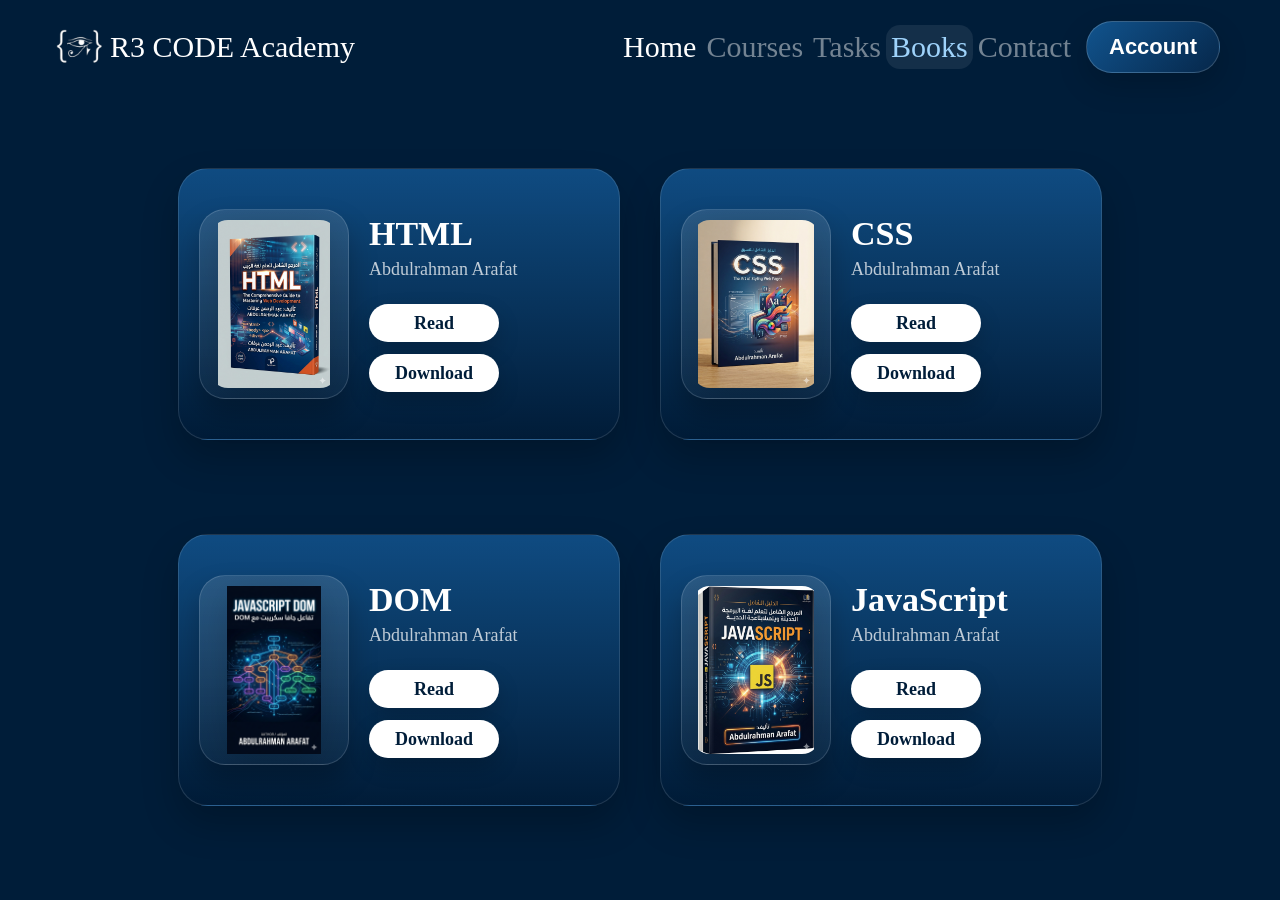
==== HTML/books.html @ 0e8f76a0 "Refactor code structure for improved readability and maintainability" ====
<!DOCTYPE html>
<html lang="en">

<head>
    <meta charset="UTF-8">
    <meta name="viewport" content="width=device-width, initial-scale=1.0">
    <link rel="stylesheet" href="/CSS/style.css">
    <link rel="stylesheet" href="https://fonts.googleapis.com/css2?family=Material+Symbols+Outlined" />
    <title>R3 CODE Academy</title>
</head>

<body>

    <header>
        <div class="one">
            <img src="/images/logo.png" alt="logo" class="logo">
            <p>R3 CODE Academy</p>
        </div>
        <nav>
            <div id="menu">
                <button id="menuButton" class="menu">
                    <span class="material-symbols-outlined" style="font-size: 60px;">
                        menu
                    </span>
                </button>
                <div id="menuLinks">
                    <a href="index.html" class="borderAccount nav-link">Home</a>
                    <a href="#" class="borderAccount nav-link nav-disabled" aria-disabled="true">Courses</a>
                    <a href="#" class="borderAccount nav-link nav-disabled" aria-disabled="true">Tasks</a>
                    <a href="books.html" class="borderAccount nav-link is-active">Books</a>
                    <a href="#" class="nav-link nav-disabled" aria-disabled="true">Contact</a>
                </div>
            </div>
            <div class="account">
                <button class="account-btn">Account</button>
                <div class="dropdown">
                    <a href="login.html" class="borderAccount account-link">Log in</a>
                    <a href="signup.html" class="account-link">Sign up</a>
                </div>
            </div>
        </nav>
    </header>

    <section class="library">
        <div class="book">
            <div class="bookCover">
                <img src="/books/covers/html.png" alt="html book cover">
            </div>
            <div class="details">
                <h1>HTML</h1>
                <h2>Abdulrahman Arafat</h2>
                <div>
                    <div class="btn">
                        <a href="/books/pdf/HTML.pdf" target="_blank">Read</a>
                    </div>
                    <div class="btn">
                        <a href="/books/pdf/HTML.pdf" download>Download</a>
                    </div>
                </div>
            </div>
        </div>
    </section>

    <section class="library">
        <div class="book">
            <div class="bookCover">
                <img src="/books/covers/css.png" alt="css book cover">
            </div>
            <div class="details">
                <h1>CSS</h1>
                <h2>Abdulrahman Arafat</h2>
                <div>
                    <div class="btn">
                        <a href="/books/pdf/CSS.pdf" target="_blank">Read</a>
                    </div>
                    <div class="btn">
                        <a href="/books/pdf/CSS.pdf" download>Download</a>
                    </div>
                </div>
            </div>
        </div>
    </section>

    <section class="library">
        <div class="book">
            <div class="bookCover">
                <img src="/books/covers/dom.png" alt="dom book cover">
            </div>
            <div class="details">
                <h1>DOM</h1>
                <h2>Abdulrahman Arafat</h2>
                <div>
                    <div class="btn">
                        <a href="/books/pdf/dom.pdf" target="_blank">Read</a>
                    </div>
                    <div class="btn">
                        <a href="/books/pdf/dom.pdf" download>Download</a>
                    </div>
                </div>
            </div>
        </div>
    </section>

    <section class="library">
        <div class="book">
            <div class="bookCover">
                <img src="/books/covers/javaScript.png" alt="javascript book cover">
            </div>
            <div class="details">
                <h1>JavaScript</h1>
                <h2>Abdulrahman Arafat</h2>
                <div>
                    <div class="btn">
                        <a href="/books/pdf/Java_Script.pdf" target="_blank">Read</a>
                    </div>
                    <div class="btn">
                        <a href="/books/pdf/Java_Script.pdf" download>Download</a>
                    </div>
                </div>
            </div>
        </div>
    </section>


    <script src="/JavaScript/main.js"></script>

</body>

</html>
---- CSS/style.css ----
/* ======================
    Layout
====================== */

body{
    background-color: #001D39;
    height: 100vh;
    display: flex;
    flex-wrap: wrap;
    align-items: flex-start;
    justify-content: center;
    margin: 0;
}

body::-webkit-scrollbar{
    display: none;
}
/* ======================
    Header
====================== */

header{
    display: flex;
    color: white;
    font-size: 30px;
    align-items: center;
    justify-content: space-between;
    margin-right: 50PX;
    margin-left: 50PX;
    width: 100vw;
    position: relative;
    z-index: 50;
}

.logo{
    width: 60px;
    height: 60px;
}

.one{
    display: flex;
    align-items: center;
}

/* ======================
    Navigation
====================== */

nav{
    display: flex;
    align-items: center;
}

header nav a{
    text-decoration: none;
    color: white;
    font-size: 30px;
    margin-left: 10px;
}

header nav a:hover{
    color: #7BB8E9;
}

.nav-link,
.account-link{
    border-radius: 14px;
    transition: background-color 0.2s ease, color 0.2s ease, transform 0.2s ease, opacity 0.2s ease;
}

.nav-link.is-active,
.account-link.is-active{
    color: #9fd3fb;
    background-color: rgba(255, 255, 255, 0.08);
}

.nav-link.nav-disabled{
    opacity: 0.45;
    pointer-events: none;
}

/* ======================
    Menu
====================== */

.menu{
    background-color: #001D39;
    border: none;
    cursor: pointer;
    display: none;
}

#menu{
    position: relative;
}

#menuLinks{
    display: flex;
    align-items: center;
    justify-content: center;
}

#menuLinks a{
    padding: 5px;
    margin: 0;
    text-align: center;
}

.material-symbols-outlined{
    color: white;
}

/* ======================
    Account Dropdown
====================== */

.account{
    position: relative;
    z-index: 80;
}

.account-btn{
    background: linear-gradient(135deg, rgba(18, 87, 146, 0.95), rgba(6, 40, 75, 0.95));
    color: white;
    font-size: 22px;
    font-weight: 600;
    border: 1px solid rgba(255, 255, 255, 0.18);
    padding: 12px 22px;
    cursor: pointer;
    margin: 10px;
    border-radius: 999px;
    box-shadow: 0 12px 30px rgba(0, 0, 0, 0.18);
    transition: transform 0.25s ease, box-shadow 0.25s ease, background 0.25s ease;
}

.account-btn:hover{
    transform: translateY(-2px);
    box-shadow: 0 18px 34px rgba(0, 0, 0, 0.24);
}

.dropdown{
    position: absolute;
    top: 66px;
    right: 10px;
    min-width: 0;
    width: max-content;
    padding: 10px;
    background: rgba(10, 44, 79, 0.92);
    border: 1px solid rgba(255, 255, 255, 0.12);
    border-radius: 20px;
    box-shadow: 0 24px 50px rgba(0, 0, 0, 0.28);
    flex-direction: column;
    gap: 6px;
    display: flex;
    opacity: 0;
    visibility: hidden;
    transform: translateY(12px);
    transition: opacity 0.25s ease, transform 0.25s ease, visibility 0.25s ease;
    backdrop-filter: blur(12px);
    z-index: 120;
}

.dropdown a{
    display: flex;
    align-items: center;
    justify-content: center;
    font-size: 20px;
    padding: 10px;
    text-decoration: none;
    color: white;
    border-radius: 14px;
    text-align: center;
    transition: background-color 0.2s ease, color 0.2s ease, transform 0.2s ease;
}

.borderAccount{
    border-bottom: none;
    margin-left: 0;
}

.dropdown a:hover{
    background-color: rgba(255, 255, 255, 0.08);
    color: #9fd3fb;
    transform: translateX(-2px);
}

.dropdown.showDropdown{
    opacity: 1;
    visibility: visible;
    transform: translateY(0);
}

/* ======================
    Hero Section
====================== */

.hero{
    display: flex;
    align-items: center;
    justify-content: space-around;
    gap: 40px;
    width: min(1200px, calc(100% - 60px));
    min-height: calc(100vh - 120px);
    margin: 0 30px 40px;
    color: white;
    position: relative;
}

.hero-text{
    flex: 1 1 620px;
    max-width: 620px;
}

.hero-cards{
    flex: 0 1 340px;
    width: 100%;
    display: flex;
    flex-direction: column;
    gap: 20px;
    margin-right: 60px;
}

.hero-badge{
    display: inline-block;
    padding: 10px 18px;
    border-radius: 999px;
    background-color: rgba(123, 184, 233, 0.16);
    border: 1px solid rgba(123, 184, 233, 0.35);
    color: #9fd3fb;
    font-size: 18px;
    margin-bottom: 24px;
}

.hero-text h1{
    font-size: 68px;
    line-height: 1.1;
    margin: 0 0 24px;
}

.hero-text p{
    font-size: 24px;
    line-height: 1.7;
    color: rgba(255, 255, 255, 0.8);
    margin: 0 0 32px;
}

.hero-actions{
    display: flex;
    flex-wrap: wrap;
    gap: 18px;
    margin-bottom: 36px;
}

.hero-btn{
    display: inline-flex;
    align-items: center;
    justify-content: center;
    min-width: 210px;
    height: 56px;
    padding: 0 28px;
    border-radius: 999px;
    text-decoration: none;
    font-size: 22px;
    font-weight: bold;
    transition: transform 0.25s ease, box-shadow 0.25s ease, background-color 0.25s ease;
}

.hero-btn:hover{
    transform: translateY(-4px);
}

.primary-btn{
    background-color: white;
    color: #001D39;
    box-shadow: 0 18px 40px rgba(0, 0, 0, 0.22);
}

.secondary-btn{
    border: 2px solid rgba(255, 255, 255, 0.6);
    color: white;
    background-color: rgba(255, 255, 255, 0.04);
}

.hero-stats{
    display: flex;
    flex-wrap: wrap;
    gap: 18px;
}

.stat-card{
    min-width: 140px;
    padding: 18px 22px;
    border-radius: 22px;
    background-color: rgba(255, 255, 255, 0.06);
    border: 1px solid rgba(255, 255, 255, 0.12);
    backdrop-filter: blur(6px);
}

.stat-card h2{
    margin: 0 0 8px;
    font-size: 34px;
}

.stat-card span{
    color: #9fd3fb;
    font-size: 18px;
}

.hero-card{
    width: 100%;
    padding: 32px;
    border-radius: 30px;
    background: linear-gradient(180deg, rgba(16, 78, 133, 0.95), rgba(1, 28, 56, 0.96));
    border: 1px solid rgba(255, 255, 255, 0.14);
    box-shadow: 0 24px 60px rgba(0, 0, 0, 0.3);
    color: white;
    transition: transform 0.3s ease, box-shadow 0.3s ease;
}

.hero-card:hover,
.feature-card:hover{
    transform: translateY(-8px);
    box-shadow: 0 24px 60px rgba(0, 0, 0, 0.28);
}

.card-label{
    color: #9fd3fb;
    font-size: 18px;
    margin: 0 0 14px;
}

.hero-card h3{
    font-size: 34px;
    margin: 0 0 22px;
}

.track-list{
    display: flex;
    flex-wrap: wrap;
    gap: 12px;
    margin-bottom: 24px;
}

.track-list span{
    padding: 10px 16px;
    border-radius: 999px;
    background-color: rgba(255, 255, 255, 0.1);
    border: 1px solid rgba(255, 255, 255, 0.14);
    font-size: 18px;
}

.card-copy{
    font-size: 19px;
    line-height: 1.7;
    color: rgba(255, 255, 255, 0.8);
    margin: 0;
}

.features{
    width: calc(100% - 60px);
    margin: 0 30px 60px;
    display: flex;
    flex-wrap: wrap;
    gap: 24px;
}

.feature-card{
    flex: 1 1 260px;
    padding: 28px;
    margin-bottom: 30px;
    border-radius: 26px;
    color: white;
    background-color: rgba(255, 255, 255, 0.06);
    border: 1px solid rgba(255, 255, 255, 0.12);
    transition: transform 0.3s ease, box-shadow 0.3s ease;
}

.feature-card .material-symbols-outlined{
    font-size: 42px;
    color: #9fd3fb;
    margin-bottom: 16px;
}

.feature-card h3{
    font-size: 30px;
    margin: 0 0 14px;
}

.feature-card p{
    font-size: 20px;
    line-height: 1.7;
    color: rgba(255, 255, 255, 0.78);
    margin: 0;
}

/* ======================
    Menu Toggle Class
====================== */

.showMenu{
    display: flex !important;
}


/* ======================
    Responsive
====================== */

@media (max-width: 1000px){

    header{
        margin-right: 24px;
        margin-left: 24px;
    }

    .menu{
        display: flex;
    }

    #menuLinks{
        display: flex;
        flex-direction: column;
        position: absolute;
        width: max-content;
        min-width: 0;
        flex-wrap: wrap;
        padding: 10px;
        gap: 6px;
        background: rgba(10, 44, 79, 0.92);
        border: 1px solid rgba(255, 255, 255, 0.12);
        border-radius: 20px;
        box-shadow: 0 24px 50px rgba(0, 0, 0, 0.28);
        top: 66px;
        right: 12px;
        opacity: 0;
        visibility: hidden;
        transform: translateY(12px);
        transition: opacity 0.25s ease, transform 0.25s ease, visibility 0.25s ease;
        backdrop-filter: blur(12px);
    }

    #menuLinks a{
        width: auto;
        display: flex;
        align-items: center;
        justify-content: center;
        font-size: 20px;
        padding: 10px;
        border-radius: 14px;
        text-align: center;
        transition: background-color 0.2s ease, color 0.2s ease, transform 0.2s ease;
    }

    #menuLinks a:hover{
        background-color: rgba(255, 255, 255, 0.08);
        color: #9fd3fb;
        transform: translateX(-2px);
    }

    .showMenu{
        opacity: 1 !important;
        visibility: visible !important;
        transform: translateY(0) !important;
    }

    .hero{
        min-height: auto;
        margin: 10px 24px 36px;
    }

    .hero-text h1{
        font-size: 48px;
    }

    .hero-text p{
        font-size: 21px;
    }

    .hero-cards{
        width: 100%;
    }

    .features{
        width: calc(100% - 48px);
        margin: 0 24px 50px;
    }

}

@media (max-width: 700px){

    header{
        font-size: 22px;
    }

    .logo{
        width: 48px;
        height: 48px;
    }

    .hero{
        width: calc(100% - 32px);
        margin: 10px 16px 28px;
        gap: 28px;
    }

    .hero-badge{
        font-size: 15px;
    }

    .hero-text h1{
        font-size: 38px;
    }

    .hero-text p{
        font-size: 18px;
    }

    .hero-btn{
        width: 100%;
        min-width: 0;
        font-size: 20px;
    }

    .stat-card{
        width: 100%;
    }

    .hero-cards{
        width: 100%;
    }

    .hero-card{
        padding: 24px;
    }

    .hero-card h3{
        font-size: 28px;
    }

    .features{
        width: calc(100% - 32px);
        margin: 0 16px 40px;
    }

}

/* ======================
    log in page
====================== */
input::placeholder{
    color: rgba(255, 255, 255, 0.72);
}

.loginF input,
.singupF input,
.reserPassword input,
.otp input,
.newPassword input,
.passwords {
    width: 320px;
    height: 52px;
    border: 2px solid rgba(255, 255, 255, 0.9);
    border-radius: 30px;
    box-sizing: border-box;
    background-color: rgba(255, 255, 255, 0.05);
    color: white;
    font-size: 22px;
    transition: border-color 0.25s ease, box-shadow 0.25s ease, background-color 0.25s ease;
}

.loginF input,
.singupF input,
.reserPassword input,
.otp input,
.newPassword input {
    margin: 0 0 30px 0;
    padding: 0 20px;
    outline: none;
}

.loginF input:focus,
.singupF input:focus,
.reserPassword input:focus,
.otp input:focus,
.newPassword input:focus,
.passwords:focus-within {
    border-color: #7BB8E9;
    background-color: rgba(255, 255, 255, 0.09);
    box-shadow: 0 0 0 4px rgba(123, 184, 233, 0.18);
}

.passwords {
    display: flex;
    align-items: center;
    position: relative;
    margin: 0 0 30px 0;
    overflow: hidden;
}

.passwords input {
    width: 100%;
    height: 100%;
    border: none !important;
    box-shadow: none !important;
    background: transparent;
    margin: 0;
    padding: 0 52px 0 20px;
    color: white;
    font-size: 22px;
    outline: none;
    font-family: inherit;
    text-indent: 0;
    line-height: 52px;
}

.passwords .material-symbols-outlined {
    position: absolute;
    right: 16px;
    font-size: 28px;
    color: rgba(255, 255, 255, 0.85);
    cursor: pointer;
}

.loginF{
    background-color: rgba(0, 0, 0, 0.0);
    border: 1px white solid;
    height: 500px;
    width: 400px;
    color: white;
    display: flex;
    align-items: center;
    justify-content: center;
    flex-direction: column;
    border-radius: 10%;
    position: relative;
    }

.loginF p{

    font-size:40px;
    font-weight: bolder;
    padding: 0;
    margin: 0 0 30px 0;
    
}
.loginF input{
    text-align: left;
}

.loginF .btn{
    display: flex;
    align-items: center;
    justify-content: center;
    border-radius: 30px;
    width: 320px;
    height: 40px;
    background-color: white;
    margin: 0 0 30px 0;
}
.loginF .btn a{
    text-decoration: none;
        color: black;
            font-size: 25px;
                        width: 100%;
            display: flex;
            align-items: center;
            justify-content: center;

}
.loginF .lastbtn{
    margin: 0 0 55px 0;
}


#forget{
    color: white;
    font-size: 20px;
    text-decoration: none;
    position: absolute;
    bottom: 55px;
    padding: 0;
    margin: 0 0 0 0

}


/* ======================
    singup
====================== */
.singupF{
    background-color: rgba(0, 0, 0, 0.0);
    border: 1px white solid;
    height: 600px;
    width: 400px;
    color: white;
    display: flex;
    flex-direction: column;
    align-items: center;
    justify-content: flex-end;
    border-radius: 10%;
    position: relative;
    }

.singupF p{

    font-size:40px;
    font-weight: bolder;
    padding: 0;
    margin: 0 0 30px 0;
    
}
.singupF input{
    text-align: left;
}

.singupF button{
    margin: 0;
    color: rgb(0, 0, 0);
    background-color: white;
    border: none;
    border-radius: 30px;
    font-size: 25px;
    width: 320px;
    height: 40px;
}


.singupF .btn{
    display: flex;
    align-items: center;
    justify-content: center;
    border-radius: 30px;
    width: 320px;
    height: 40px;
    background-color: white;
    margin: 0 0 30px 0;
}
.singupF .btn a{
    text-decoration: none;
        color: black;
            font-size: 25px;
            width: 100%;
            display: flex;
            align-items: center;
            justify-content: center;

}
.singupF .lastbtn{
    margin: 0 0 55px 0;
}
/* ======================
    reset password
====================== */

    .reserPassword{
    background-color: rgba(0, 0, 0, 0.0);
    border: 1px white solid;
    height: 500px;
    width: 400px;
    color: white;
    display: flex;
    align-items: center;
    justify-content: center;
    flex-direction: column;
    border-radius: 10%;
    position: relative;
}

.reserPassword p{

    font-size:40px;
    font-weight: bolder;
    padding: 0;
    margin: 0 0 30px 0;
    
}
.reserPassword h3{
margin: 0 30px 30px 30px;
text-align: center;
}

.reserPassword input{
    text-align: left;
}

.reserPassword .btn{
    display: flex;
    align-items: center;
    justify-content: center;
    border-radius: 30px;
    width: 320px;
    height: 40px;
    font-size: 25px;
    color: black;
    background-color: white;
    margin: 0 0 30px 0;
}
.reserPassword .btn a{
    width: 100%;
    text-align: center;
    text-decoration: none;
    color: black;
}
/* ======================
    otp
====================== */

    .otp{
    background-color: rgba(0, 0, 0, 0.0);
    border: 1px white solid;
    height: 500px;
    width: 400px;
    color: white;
    display: flex;
    align-items: center;
    justify-content: center;
    flex-direction: column;
    border-radius: 10%;
    position: relative;
}

.otp p{

    font-size:40px;
    font-weight: bolder;
    padding: 0;
    margin: 0 0 30px 0;
    
}
.otp h3{
margin: 0 30px 30px 30px;
text-align: center;
}

.otp input{
    text-align: left;
}

.otp .btn{
    display: flex;
    align-items: center;
    justify-content: center;
    border-radius: 30px;
    width: 320px;
    height: 40px;
    font-size: 25px;
    color: black;
    background-color: white;
    margin: 0 0 30px 0;
    text-align: center;
    text-decoration: none;
    color: black;
}
.otp .btn a{
    width: 100%;
    text-align: center;
    text-decoration: none;
    color: black;
}
/* ======================
    newPassword
====================== */

    .newPassword{
    background-color: rgba(0, 0, 0, 0.0);
    border: 1px white solid;
    height: 500px;
    width: 400px;
    color: white;
    display: flex;
    align-items: center;
    justify-content: center;
    flex-direction: column;
    border-radius: 10%;
    position: relative;
}

.newPassword p{

    font-size:40px;
    font-weight: bolder;
    padding: 0;
    margin: 0 0 30px 0;
    
}
.newPassword h3{
margin: 0 30px 30px 30px;
text-align: center;
}

.newPassword input{
    text-align: left;
}

.newPassword .btn{
    display: flex;
    align-items: center;
    justify-content: center;
    border-radius: 30px;
    width: 320px;
    height: 40px;
    font-size: 25px;
    color: black;
    background-color: white;
    margin: 0 0 30px 0;
    text-align: center;
    text-decoration: none;
    color: black;
}
.newPassword  a{

    text-align: center;
    text-decoration: none;
    color: black;
}

.loginF .btn,
.singupF .btn,
.reserPassword .btn,
.otp .btn,
.newPassword .btn{
    display: flex;
    align-items: center;
    justify-content: center;
    width: 320px;
    height: 44px;
    border-radius: 30px;
    margin: 0 0 18px 0;
    text-decoration: none;
    font-size: 22px;
    font-weight: 700;
    color: #001D39;
    background: #ffffff;
    border: 1px solid rgba(255, 255, 255, 0.2);
    box-shadow: 0 14px 30px rgba(0, 0, 0, 0.18);
    transition: transform 0.2s ease, box-shadow 0.2s ease, background-color 0.2s ease, color 0.2s ease;
}

.loginF .btn:hover,
.singupF .btn:hover,
.reserPassword .btn:hover,
.otp .btn:hover,
.newPassword .btn:hover{
    transform: translateY(-2px);
    box-shadow: 0 18px 34px rgba(0, 0, 0, 0.24);
}

.loginF .btn.secondary-action,
.singupF .btn.secondary-action,
.reserPassword .btn.secondary-action,
.otp .btn.secondary-action,
.newPassword .btn.secondary-action{
    background: rgba(255, 255, 255, 0.06);
    color: white;
    border: 1px solid rgba(255, 255, 255, 0.24);
}

.loginF .btn.secondary-action:hover,
.singupF .btn.secondary-action:hover,
.reserPassword .btn.secondary-action:hover,
.otp .btn.secondary-action:hover,
.newPassword .btn.secondary-action:hover{
    background: rgba(255, 255, 255, 0.12);
}

/* ======================
    Books
====================== */
.library{
    background: linear-gradient(180deg, rgba(16, 78, 133, 0.95), rgba(1, 28, 56, 0.96));
    padding: 20px;
    border-radius: 30px;
    border: 1px solid rgba(255, 255, 255, 0.12);
    box-shadow: 0 18px 36px rgba(0, 0, 0, 0.22);
    height: 230px;
    width: 400px;
    display: flex;
    gap: 50px;
    margin: 0 20px 20px 20px;
    transition: transform 0.25s ease, box-shadow 0.25s ease;
}

.library:hover{
    transform: translateY(-4px);
    box-shadow: 0 24px 42px rgba(0, 0, 0, 0.28);
}

.library .book{
    display: flex;
    gap: 20px;
    align-items: center;
    width: 100%;
}

.library .book .bookCover{
    width: 150px;
    height: 190px;
    padding: 10px;
    overflow: hidden;
    border-radius: 26px;
    flex-shrink: 0;
    display: flex;
    align-items: center;
    justify-content: center;
    box-sizing: border-box;
    background: linear-gradient(180deg, rgba(255, 255, 255, 0.12), rgba(255, 255, 255, 0.04));
    border: 1px solid rgba(255, 255, 255, 0.14);
    box-shadow: 0 16px 28px rgba(0, 0, 0, 0.25);
}

.library .book .bookCover img{
    width: 100%;
    height: 100%;
    object-fit: contain;
    display: block;
    border-radius: 18px;
    filter: drop-shadow(0 8px 18px rgba(0, 0, 0, 0.18));
}

.library .book .details{
    color: #fff;
    display: flex;
    flex-direction: column;
    justify-content: center;
    min-width: 0;
}

.library .book .details h1{
    margin: 0 0 8px 0;
    font-size: 34px;
    line-height: 1.05;
}

.library .book .details h2{
    color: rgba(255, 255, 255, 0.74);
    font-size: 18px;
    font-weight: 500;
    padding: 0;
    margin: 0 0 24px 0;
}

.library .book .details > div{
    display: flex;
    flex-direction: column;
    gap: 12px;
}

.library .book .details div .btn {
    background-color: #fff;
    margin: 0;
    display: flex;
    justify-content: center;
    align-items: center;
    width: 130px;
    height: 38px;
    border-radius: 30px;
    box-shadow: 0 10px 22px rgba(0, 0, 0, 0.18);
    transition: transform 0.2s ease, box-shadow 0.2s ease, background-color 0.2s ease;
}

.library .book .details div .btn:hover{
    transform: translateY(-2px);
    box-shadow: 0 14px 28px rgba(0, 0, 0, 0.24);
    background-color: #d9efff;
}

.library .book .details div .btn a{
    text-decoration: none;
    width: 100%;
    text-align:center ;
    color: #001D39;
    font-size: 18px;
    font-weight: bolder;
}

@media (max-width: 520px){
    .library{
        width: calc(100% - 32px);
        height: auto;
        margin: 0 16px 20px 16px;
    }

    .library .book{
        flex-direction: column;
        text-align: center;
    }

    .library .book .details > div{
        align-items: center;
    }
}
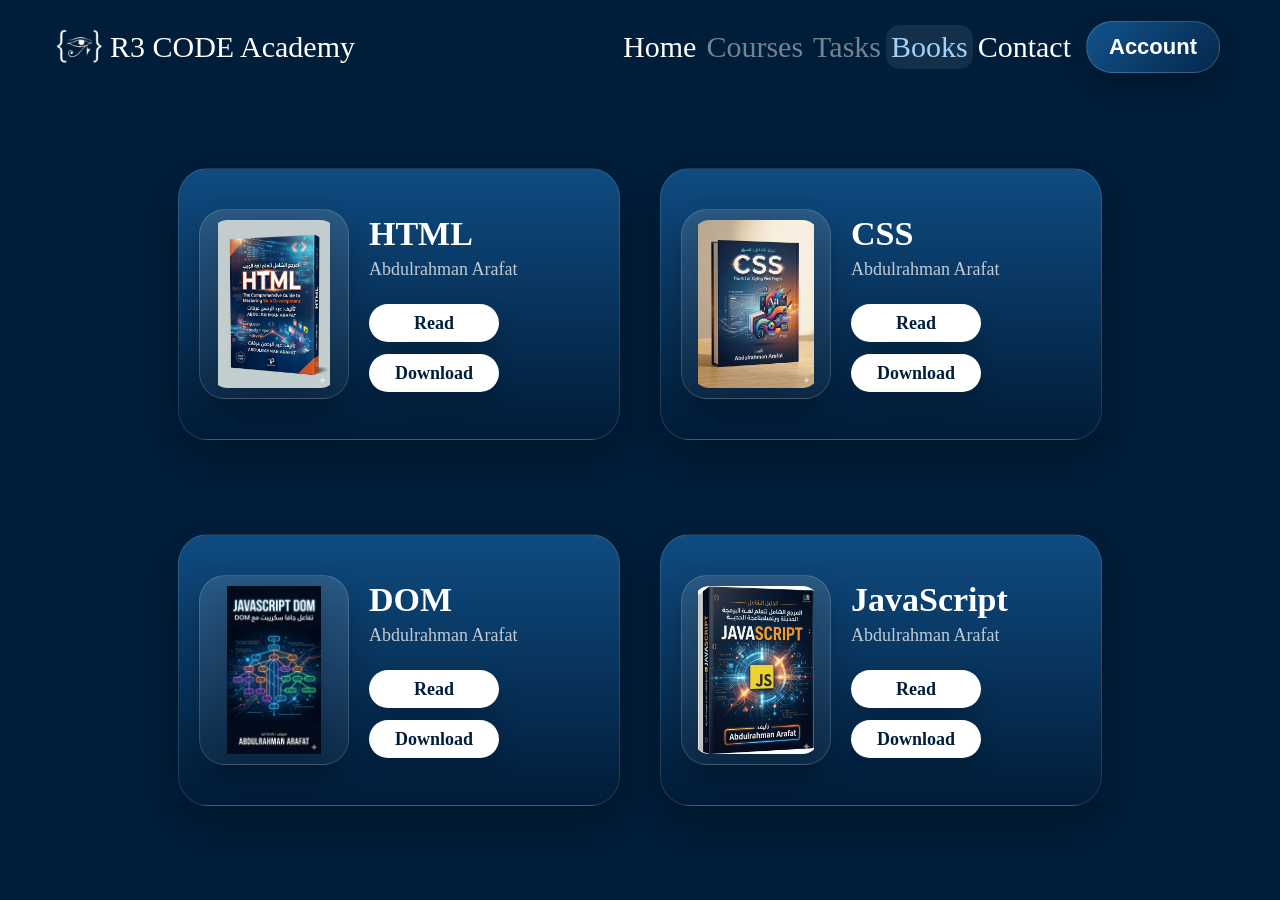
==== commit ffed55e6: "Refactor navigation icons and add contact page with responsive design" ====
--- a/HTML/books.html
+++ b/HTML/books.html
@@ -5,7 +5,9 @@
     <meta charset="UTF-8">
     <meta name="viewport" content="width=device-width, initial-scale=1.0">
     <link rel="stylesheet" href="/CSS/style.css">
-    <link rel="stylesheet" href="https://fonts.googleapis.com/css2?family=Material+Symbols+Outlined" />
+    <link rel="stylesheet" href="https://cdnjs.cloudflare.com/ajax/libs/font-awesome/6.7.2/css/all.min.css"
+        integrity="sha512-Evv84Mr4kqVGRNSgIGL/F/aIDqQb7xQ2vcrdIwxfjThSH8CSR7PBEakCr51Ck+w+/U6swU2Im1vVX0SVk9ABhg=="
+        crossorigin="anonymous" referrerpolicy="no-referrer">
     <title>R3 CODE Academy</title>
 </head>
 
@@ -19,16 +21,14 @@
         <nav>
             <div id="menu">
                 <button id="menuButton" class="menu">
-                    <span class="material-symbols-outlined" style="font-size: 60px;">
-                        menu
-                    </span>
+                    <i class="fa-solid fa-bars nav-toggle-icon" aria-hidden="true"></i>
                 </button>
                 <div id="menuLinks">
                     <a href="index.html" class="borderAccount nav-link">Home</a>
                     <a href="#" class="borderAccount nav-link nav-disabled" aria-disabled="true">Courses</a>
                     <a href="#" class="borderAccount nav-link nav-disabled" aria-disabled="true">Tasks</a>
                     <a href="books.html" class="borderAccount nav-link is-active">Books</a>
-                    <a href="#" class="nav-link nav-disabled" aria-disabled="true">Contact</a>
+                    <a href="contact.html" class="nav-link">Contact</a>
                 </div>
             </div>
             <div class="account">
--- a/CSS/style.css
+++ b/CSS/style.css
@@ -106,8 +106,15 @@
     text-align: center;
 }
 
-.material-symbols-outlined{
-    color: white;
+.nav-toggle-icon,
+.password-toggle-icon,
+.feature-icon{
+    color: white;
+}
+
+.nav-toggle-icon{
+    font-size: 34px;
+    line-height: 1;
 }
 
 /* ======================
@@ -375,7 +382,7 @@
     transition: transform 0.3s ease, box-shadow 0.3s ease;
 }
 
-.feature-card .material-symbols-outlined{
+.feature-card .feature-icon{
     font-size: 42px;
     color: #9fd3fb;
     margin-bottom: 16px;
@@ -614,7 +621,7 @@
     line-height: 52px;
 }
 
-.passwords .material-symbols-outlined {
+.passwords .password-toggle-icon{
     position: absolute;
     right: 16px;
     font-size: 28px;
@@ -1090,3 +1097,200 @@
         align-items: center;
     }
 }
+
+/* ======================
+Contact
+====================== */
+
+.contact{
+    width: min(1120px, calc(100% - 48px));
+    margin: 20px 24px 60px;
+    display: flex;
+    flex-direction: column;
+    gap: 28px;
+    color: white;
+}
+
+.contact-copy,
+.contact-links{
+    padding: 34px;
+    border-radius: 32px;
+    border: 1px solid rgba(255, 255, 255, 0.12);
+    box-shadow: 0 24px 60px rgba(0, 0, 0, 0.3);
+    backdrop-filter: blur(10px);
+}
+
+.contact-copy{
+    background: linear-gradient(180deg, rgba(16, 78, 133, 0.95), rgba(1, 28, 56, 0.96));
+}
+
+.contact-links{
+    background: linear-gradient(180deg, rgba(8, 49, 88, 0.94), rgba(1, 24, 47, 0.98));
+}
+
+.contact-badge{
+    display: inline-block;
+    margin: 0 0 18px;
+    padding: 10px 18px;
+    border-radius: 999px;
+    background-color: rgba(159, 211, 251, 0.14);
+    border: 1px solid rgba(159, 211, 251, 0.3);
+    color: #9fd3fb;
+    font-size: 18px;
+}
+
+.contact h1{
+    margin: 0 0 18px;
+    font-size: 40px;
+    line-height: 1.08;
+    color: #FFFFFF;
+}
+
+.contact-intro,
+.contact-note,
+.contact-links-header p{
+    margin: 0 0 16px;
+    color: #AFC4D9;
+    font-size: 22px;
+    line-height: 1.7;
+}
+
+.contact-reasons{
+    margin: 34px 0 30px;
+}
+
+.contact-reasons h2,
+.contact-links-header h2{
+    margin: 0 0 18px;
+    color: #D6E8FF;
+    font-size: 34px;
+}
+
+.contact-reasons ul{
+    list-style: none;
+    padding: 0;
+    margin: 0;
+    display: grid;
+    gap: 14px;
+}
+
+.contact-reasons li{
+    position: relative;
+    padding: 16px 18px 16px 54px;
+    border-radius: 20px;
+    background-color: rgba(255, 255, 255, 0.06);
+    border: 1px solid rgba(255, 255, 255, 0.12);
+    color: #FFFFFF;
+    font-size: 21px;
+}
+
+.contact-reasons li::before{
+    content: "";
+    position: absolute;
+    top: 50%;
+    left: 24px;
+    width: 10px;
+    height: 10px;
+    border-radius: 50%;
+    transform: translateY(-50%);
+    background-color: #9fd3fb;
+    box-shadow: 0 0 0 6px rgba(159, 211, 251, 0.16);
+}
+
+.contact-links-header{
+    margin-bottom: 24px;
+}
+
+.contact-grid{
+    display: grid;
+    grid-template-columns: repeat(auto-fit, minmax(140px, 1fr));
+    gap: 16px;
+}
+
+.contact-link-card{
+    min-height: 100px;
+    display: flex;
+    flex-direction: column;
+    align-items: center;
+    justify-content: center;
+    gap: 14px;
+    padding: 18px;
+
+    text-decoration: none;
+    color: #FFFFFF;
+    background-color: rgba(255, 255, 255, 0.06);
+    border-radius: 30px;
+    transition: transform 0.25s ease, box-shadow 0.25s ease, background-color 0.25s ease, color 0.25s ease;
+}
+
+.contact-link-card i{
+    font-size: 42px;
+}
+
+.contact-link-card span{
+    font-size: 20px;
+    font-weight: 600;
+}
+
+.contact-link-card:hover{
+    transform: translateY(-4px);
+    box-shadow: 0 18px 36px rgba(0, 0, 0, 0.24);
+    background-color: rgba(159, 211, 251, 0.12);
+    color: #9fd3fb;
+}
+
+@media (max-width: 960px){
+    .contact{
+        grid-template-columns: 1fr;
+    }
+}
+
+@media (max-width: 640px){
+    .contact{
+        width: calc(100% - 32px);
+        margin: 12px 16px 40px;
+        gap: 20px;
+    }
+
+    .contact-copy,
+    .contact-links{
+        padding: 24px;
+        border-radius: 24px;
+    }
+
+    .contact h1{
+        font-size: 42px;
+    }
+
+    .contact-intro,
+    .contact-note,
+    .contact-links-header p{
+        font-size: 18px;
+    }
+
+    .contact-reasons h2,
+    .contact-links-header h2{
+        font-size: 28px;
+    }
+
+    .contact-reasons li{
+        font-size: 18px;
+    }
+
+    .contact-grid{
+        grid-template-columns: repeat(2, minmax(0, 1fr));
+    }
+
+    .contact-link-card{
+        min-height: 110px;
+        border-radius: 20px;
+    }
+
+    .contact-link-card i{
+        font-size: 34px;
+    }
+
+    .contact-link-card span{
+        font-size: 17px;
+    }
+}
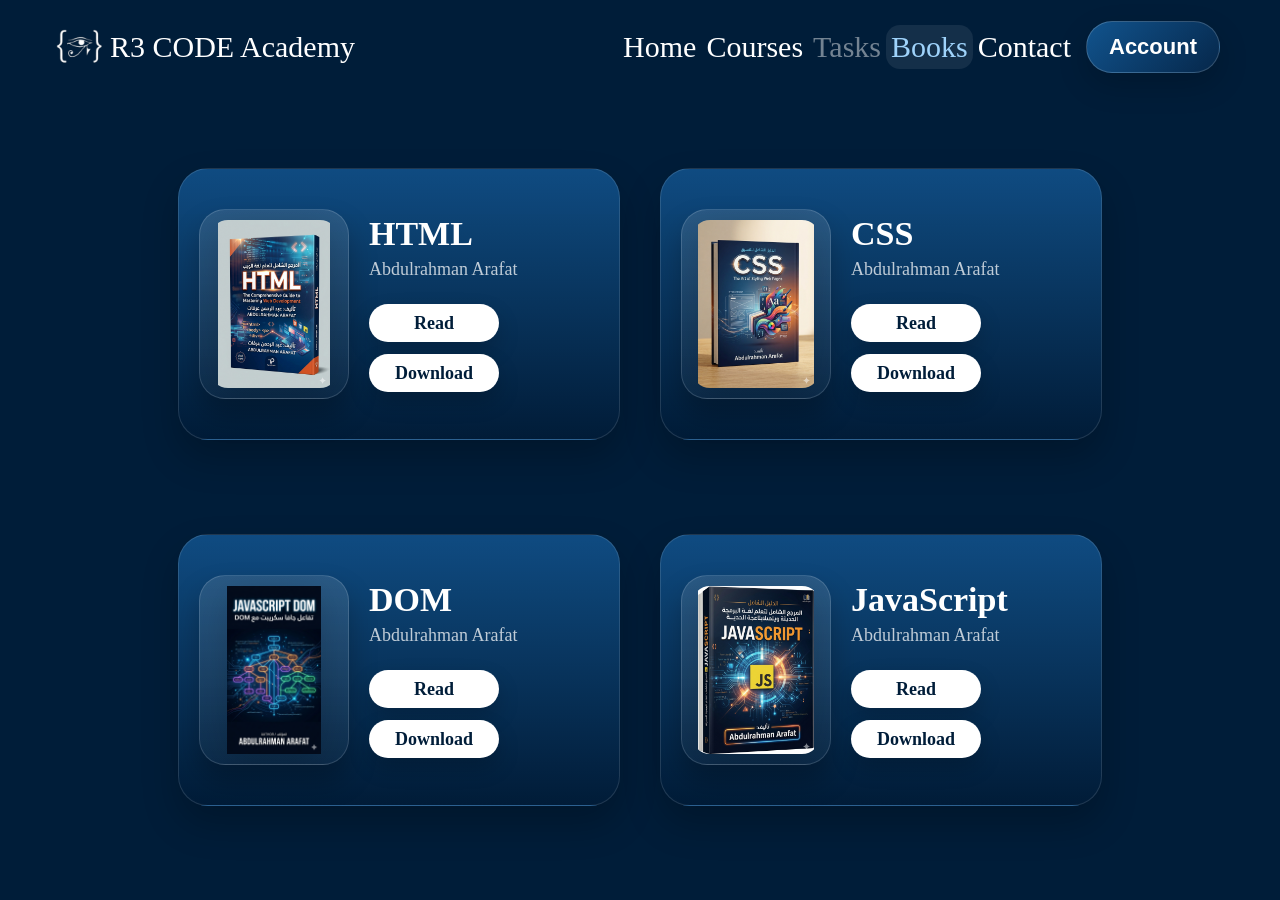
==== commit 32fc9808: "Add courses page with layout and content for various programming languages" ====
--- a/HTML/books.html
+++ b/HTML/books.html
@@ -25,7 +25,7 @@
                 </button>
                 <div id="menuLinks">
                     <a href="index.html" class="borderAccount nav-link">Home</a>
-                    <a href="#" class="borderAccount nav-link nav-disabled" aria-disabled="true">Courses</a>
+                    <a href="courses.html" class="borderAccount nav-link">Courses</a>
                     <a href="#" class="borderAccount nav-link nav-disabled" aria-disabled="true">Tasks</a>
                     <a href="books.html" class="borderAccount nav-link is-active">Books</a>
                     <a href="contact.html" class="nav-link">Contact</a>
--- a/CSS/style.css
+++ b/CSS/style.css
@@ -698,7 +698,7 @@
 .singupF{
     background-color: rgba(0, 0, 0, 0.0);
     border: 1px white solid;
-    height: 600px;
+    height: 610px;
     width: 400px;
     color: white;
     display: flex;
@@ -714,7 +714,7 @@
     font-size:40px;
     font-weight: bolder;
     padding: 0;
-    margin: 0 0 30px 0;
+    margin: 30px 0 30px 0;
     
 }
 .singupF input{
@@ -756,6 +756,9 @@
 .singupF .lastbtn{
     margin: 0 0 55px 0;
 }
+.singupF .btns{
+    margin-bottom: 30px;
+}
 /* ======================
     reset password
 ====================== */
@@ -1126,6 +1129,7 @@
 
 .contact-links{
     background: linear-gradient(180deg, rgba(8, 49, 88, 0.94), rgba(1, 24, 47, 0.98));
+    margin-bottom:30px ;
 }
 
 .contact-badge{
@@ -1205,6 +1209,7 @@
     display: grid;
     grid-template-columns: repeat(auto-fit, minmax(140px, 1fr));
     gap: 16px;
+
 }
 
 .contact-link-card{
@@ -1294,3 +1299,87 @@
         font-size: 17px;
     }
 }
+
+/* ======================
+Courses
+====================== */
+.courses-grid{
+    width: min(1200px, calc(100% - 60px));
+    margin: 20px 30px 60px;
+    display: flex;
+    flex-wrap: wrap;
+    justify-content: center;
+    gap: 24px;
+}
+
+.courses-section{
+    width: 320px;
+    min-height: 400px;
+    padding: 32px 24px;
+    box-sizing: border-box;
+    display: flex;
+    flex-direction: column;
+    background: linear-gradient(180deg, rgba(16, 78, 133, 0.95), rgba(1, 28, 56, 0.96));
+    border: 1px solid rgba(255, 255, 255, 0.12);
+    box-shadow: 0 18px 36px rgba(0, 0, 0, 0.22);
+    align-items: center;
+    justify-content: flex-start;
+    gap: 18px;
+    border-radius: 30px;
+    transition: transform 0.25s ease, box-shadow 0.25s ease;
+}
+
+.courses-section:hover{
+    transform: translateY(-4px);
+    box-shadow: 0 24px 42px rgba(0, 0, 0, 0.28);
+}
+
+.courses-section h1{
+    margin: 0;
+    padding: 0;
+    color: #fff;
+}
+
+.courses-section h3{
+    margin: 0;
+    padding: 0;
+    width: 100%;
+    color: rgba(255, 255, 255, 0.74);
+    text-align: center;
+    line-height: 1.7;
+}
+
+.courses-section .btns{
+    display: flex;
+    flex-direction: column;
+    align-items: center;
+    gap: 14px;
+    width: 100%;
+    margin-top: auto;
+}
+
+.courses-section a{
+    display: flex;
+    align-items: center;
+    justify-content: center;
+    text-decoration: none;
+    color: #001D39;
+    width: 100%;
+    min-height: 42px;
+    background-color: #fff;
+    text-align: center;
+    border-radius: 30px;
+    font-size: 20px;
+    font-weight: bolder;
+}
+
+@media (max-width: 700px){
+    .courses-grid{
+        width: calc(100% - 32px);
+        margin: 12px 16px 40px;
+    }
+
+    .courses-section{
+        width: 100%;
+    }
+}
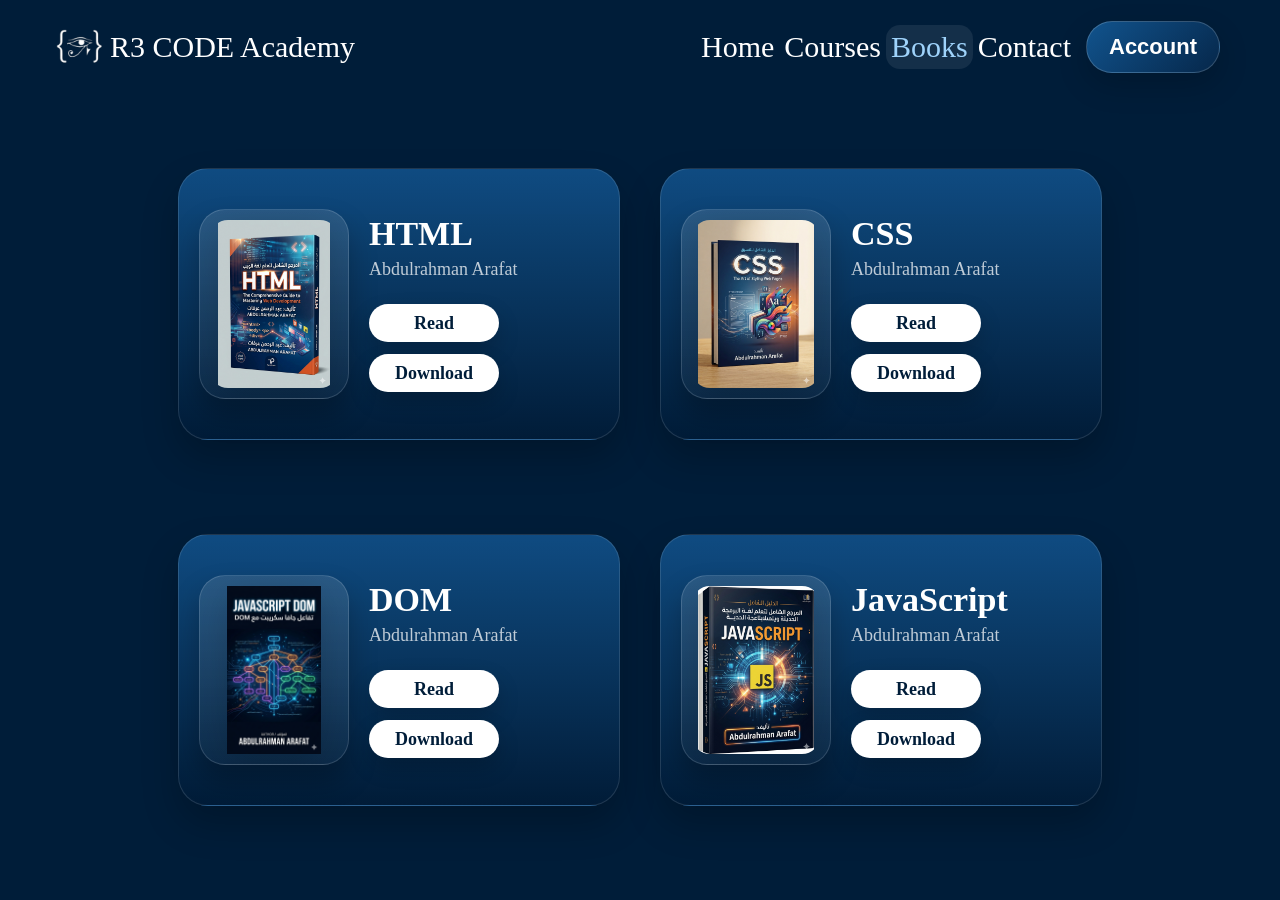
==== commit 57e78e99: "Remove disabled "Tasks" link from navigation across multiple HTML files; update courses grid margin " ====
--- a/HTML/books.html
+++ b/HTML/books.html
@@ -26,7 +26,6 @@
                 <div id="menuLinks">
                     <a href="index.html" class="borderAccount nav-link">Home</a>
                     <a href="courses.html" class="borderAccount nav-link">Courses</a>
-                    <a href="#" class="borderAccount nav-link nav-disabled" aria-disabled="true">Tasks</a>
                     <a href="books.html" class="borderAccount nav-link is-active">Books</a>
                     <a href="contact.html" class="nav-link">Contact</a>
                 </div>
--- a/CSS/style.css
+++ b/CSS/style.css
@@ -1305,7 +1305,8 @@
 ====================== */
 .courses-grid{
     width: min(1200px, calc(100% - 60px));
-    margin: 20px 30px 60px;
+    margin: 20px 30px 0;
+    margin-bottom: 30px;
     display: flex;
     flex-wrap: wrap;
     justify-content: center;
@@ -1376,7 +1377,8 @@
 @media (max-width: 700px){
     .courses-grid{
         width: calc(100% - 32px);
-        margin: 12px 16px 40px;
+        margin: 12px 16px 0;
+        margin-bottom: 30px;
     }
 
     .courses-section{
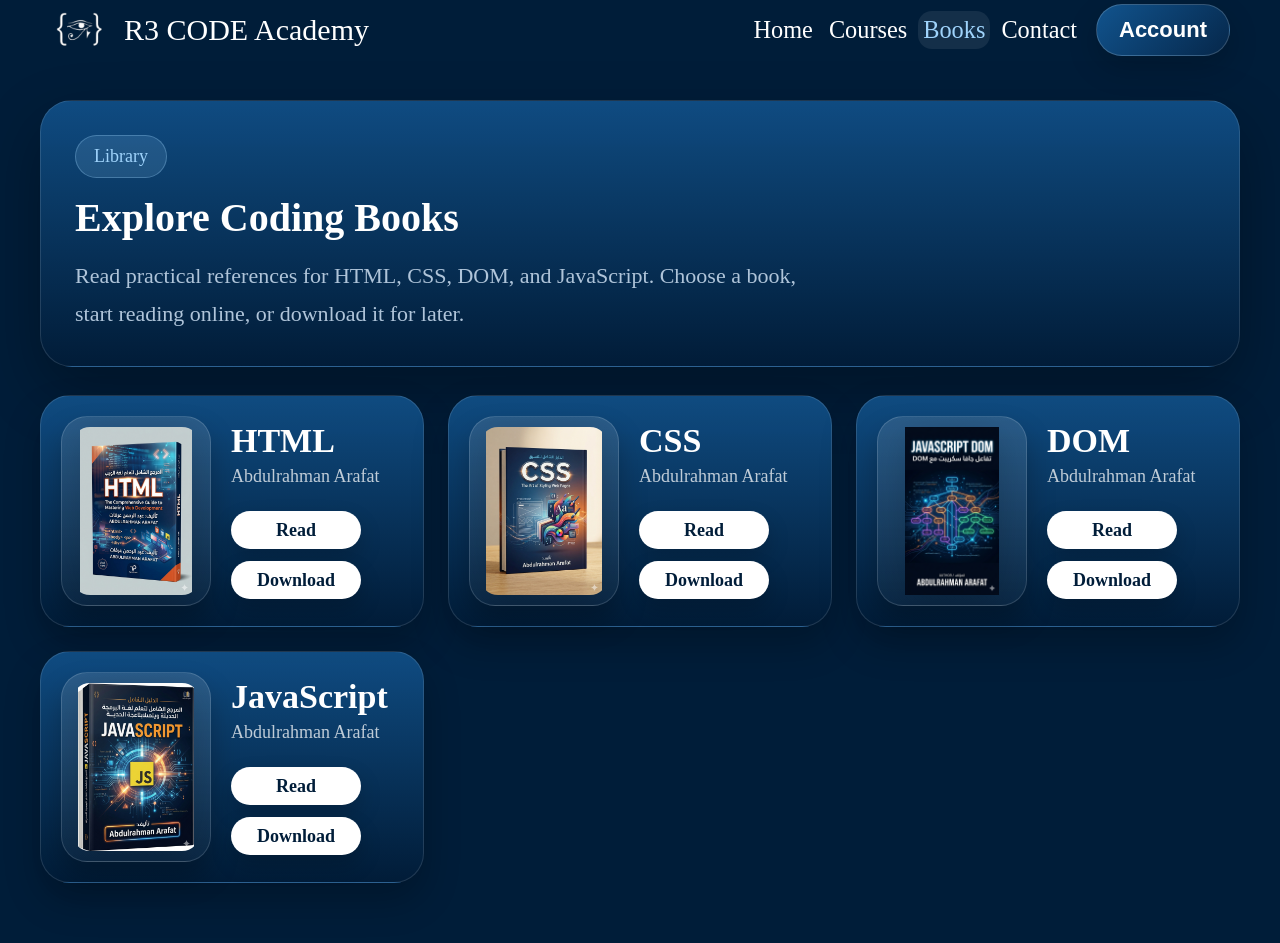
==== commit 12f85fb6: "Improve responsive layouts and course actions" ====
--- a/HTML/books.html
+++ b/HTML/books.html
@@ -40,83 +40,96 @@
         </nav>
     </header>
 
-    <section class="library">
-        <div class="book">
-            <div class="bookCover">
-                <img src="/books/covers/html.png" alt="html book cover">
-            </div>
-            <div class="details">
-                <h1>HTML</h1>
-                <h2>Abdulrahman Arafat</h2>
-                <div>
-                    <div class="btn">
-                        <a href="/books/pdf/HTML.pdf" target="_blank">Read</a>
+    <section class="books-page">
+        <div class="books-hero">
+            <p class="books-badge">Library</p>
+            <h1>Explore Coding Books</h1>
+            <p class="books-intro">
+                Read practical references for HTML, CSS, DOM, and JavaScript.
+                Choose a book, start reading online, or download it for later.
+            </p>
+        </div>
+
+        <div class="books-grid">
+            <article class="library">
+                <div class="book">
+                    <div class="bookCover">
+                        <img src="/books/covers/html.png" alt="html book cover">
                     </div>
-                    <div class="btn">
-                        <a href="/books/pdf/HTML.pdf" download>Download</a>
+                    <div class="details">
+                        <h1>HTML</h1>
+                        <h2>Abdulrahman Arafat</h2>
+                        <div>
+                            <div class="btn">
+                                <a href="/books/pdf/HTML.pdf" target="_blank">Read</a>
+                            </div>
+                            <div class="btn">
+                                <a href="/books/pdf/HTML.pdf" download>Download</a>
+                            </div>
+                        </div>
                     </div>
                 </div>
-            </div>
-        </div>
-    </section>
+            </article>
 
-    <section class="library">
-        <div class="book">
-            <div class="bookCover">
-                <img src="/books/covers/css.png" alt="css book cover">
-            </div>
-            <div class="details">
-                <h1>CSS</h1>
-                <h2>Abdulrahman Arafat</h2>
-                <div>
-                    <div class="btn">
-                        <a href="/books/pdf/CSS.pdf" target="_blank">Read</a>
+            <article class="library">
+                <div class="book">
+                    <div class="bookCover">
+                        <img src="/books/covers/css.png" alt="css book cover">
                     </div>
-                    <div class="btn">
-                        <a href="/books/pdf/CSS.pdf" download>Download</a>
+                    <div class="details">
+                        <h1>CSS</h1>
+                        <h2>Abdulrahman Arafat</h2>
+                        <div>
+                            <div class="btn">
+                                <a href="/books/pdf/CSS.pdf" target="_blank">Read</a>
+                            </div>
+                            <div class="btn">
+                                <a href="/books/pdf/CSS.pdf" download>Download</a>
+                            </div>
+                        </div>
                     </div>
                 </div>
-            </div>
-        </div>
-    </section>
+            </article>
 
-    <section class="library">
-        <div class="book">
-            <div class="bookCover">
-                <img src="/books/covers/dom.png" alt="dom book cover">
-            </div>
-            <div class="details">
-                <h1>DOM</h1>
-                <h2>Abdulrahman Arafat</h2>
-                <div>
-                    <div class="btn">
-                        <a href="/books/pdf/dom.pdf" target="_blank">Read</a>
+            <article class="library">
+                <div class="book">
+                    <div class="bookCover">
+                        <img src="/books/covers/dom.png" alt="dom book cover">
                     </div>
-                    <div class="btn">
-                        <a href="/books/pdf/dom.pdf" download>Download</a>
+                    <div class="details">
+                        <h1>DOM</h1>
+                        <h2>Abdulrahman Arafat</h2>
+                        <div>
+                            <div class="btn">
+                                <a href="/books/pdf/dom.pdf" target="_blank">Read</a>
+                            </div>
+                            <div class="btn">
+                                <a href="/books/pdf/dom.pdf" download>Download</a>
+                            </div>
+                        </div>
                     </div>
                 </div>
-            </div>
-        </div>
-    </section>
+            </article>
 
-    <section class="library">
-        <div class="book">
-            <div class="bookCover">
-                <img src="/books/covers/javaScript.png" alt="javascript book cover">
-            </div>
-            <div class="details">
-                <h1>JavaScript</h1>
-                <h2>Abdulrahman Arafat</h2>
-                <div>
-                    <div class="btn">
-                        <a href="/books/pdf/Java_Script.pdf" target="_blank">Read</a>
+            <article class="library">
+                <div class="book">
+                    <div class="bookCover">
+                        <img src="/books/covers/javaScript.png" alt="javascript book cover">
                     </div>
-                    <div class="btn">
-                        <a href="/books/pdf/Java_Script.pdf" download>Download</a>
+                    <div class="details">
+                        <h1>JavaScript</h1>
+                        <h2>Abdulrahman Arafat</h2>
+                        <div>
+                            <div class="btn">
+                                <a href="/books/pdf/Java_Script.pdf" target="_blank">Read</a>
+                            </div>
+                            <div class="btn">
+                                <a href="/books/pdf/Java_Script.pdf" download>Download</a>
+                            </div>
+                        </div>
                     </div>
                 </div>
-            </div>
+            </article>
         </div>
     </section>
 
--- a/CSS/style.css
+++ b/CSS/style.css
@@ -2,14 +2,29 @@
     Layout
 ====================== */
 
+*,
+*::before,
+*::after{
+    box-sizing: border-box;
+}
+
+html{
+    overflow-x: hidden;
+}
+
+img{
+    max-width: 100%;
+}
+
 body{
     background-color: #001D39;
-    height: 100vh;
+    min-height: 100vh;
     display: flex;
     flex-wrap: wrap;
     align-items: flex-start;
     justify-content: center;
     margin: 0;
+    overflow-x: hidden;
 }
 
 body::-webkit-scrollbar{
@@ -25,9 +40,9 @@
     font-size: 30px;
     align-items: center;
     justify-content: space-between;
-    margin-right: 50PX;
-    margin-left: 50PX;
-    width: 100vw;
+    gap: 20px;
+    margin: 0 50px 20px;
+    width: min(1280px, calc(100% - 100px));
     position: relative;
     z-index: 50;
 }
@@ -40,6 +55,14 @@
 .one{
     display: flex;
     align-items: center;
+    gap: 14px;
+    min-width: 0;
+}
+
+.one p{
+    margin: 0;
+    font-size: clamp(22px, 2.4vw, 30px);
+    line-height: 1.2;
 }
 
 /* ======================
@@ -49,13 +72,16 @@
 nav{
     display: flex;
     align-items: center;
+    flex-wrap: wrap;
+    gap: 14px;
+    margin-left: auto;
 }
 
 header nav a{
     text-decoration: none;
     color: white;
-    font-size: 30px;
-    margin-left: 10px;
+    font-size: clamp(18px, 1.9vw, 30px);
+    margin-left: 0;
 }
 
 header nav a:hover{
@@ -98,6 +124,8 @@
     display: flex;
     align-items: center;
     justify-content: center;
+    flex-wrap: wrap;
+    gap: 6px;
 }
 
 #menuLinks a{
@@ -129,12 +157,12 @@
 .account-btn{
     background: linear-gradient(135deg, rgba(18, 87, 146, 0.95), rgba(6, 40, 75, 0.95));
     color: white;
-    font-size: 22px;
+    font-size: clamp(18px, 1.8vw, 22px);
     font-weight: 600;
     border: 1px solid rgba(255, 255, 255, 0.18);
     padding: 12px 22px;
     cursor: pointer;
-    margin: 10px;
+    margin: 0;
     border-radius: 999px;
     box-shadow: 0 12px 30px rgba(0, 0, 0, 0.18);
     transition: transform 0.25s ease, box-shadow 0.25s ease, background 0.25s ease;
@@ -148,7 +176,7 @@
 .dropdown{
     position: absolute;
     top: 66px;
-    right: 10px;
+    right: 0;
     min-width: 0;
     width: max-content;
     padding: 10px;
@@ -203,8 +231,9 @@
 
 .hero{
     display: flex;
-    align-items: center;
-    justify-content: space-around;
+    flex-wrap: wrap;
+    align-items: center;
+    justify-content: space-between;
     gap: 40px;
     width: min(1200px, calc(100% - 60px));
     min-height: calc(100vh - 120px);
@@ -216,15 +245,18 @@
 .hero-text{
     flex: 1 1 620px;
     max-width: 620px;
+    min-width: 0;
 }
 
 .hero-cards{
-    flex: 0 1 340px;
+    flex: 1 1 340px;
+    max-width: 380px;
     width: 100%;
     display: flex;
     flex-direction: column;
     gap: 20px;
-    margin-right: 60px;
+    margin-right: 0;
+    min-width: 0;
 }
 
 .hero-badge{
@@ -295,6 +327,7 @@
 }
 
 .stat-card{
+    flex: 1 1 160px;
     min-width: 140px;
     padding: 18px 22px;
     border-radius: 22px;
@@ -364,7 +397,7 @@
 }
 
 .features{
-    width: calc(100% - 60px);
+    width: min(1200px, calc(100% - 60px));
     margin: 0 30px 60px;
     display: flex;
     flex-wrap: wrap;
@@ -555,6 +588,15 @@
 /* ======================
     log in page
 ====================== */
+.auth-page{
+    width: min(1200px, calc(100% - 60px));
+    min-height: calc(100vh - 140px);
+    margin: 0 30px 60px;
+    display: flex;
+    align-items: center;
+    justify-content: center;
+}
+
 input::placeholder{
     color: rgba(255, 255, 255, 0.72);
 }
@@ -565,7 +607,7 @@
 .otp input,
 .newPassword input,
 .passwords {
-    width: 320px;
+    width: min(100%, 320px);
     height: 52px;
     border: 2px solid rgba(255, 255, 255, 0.9);
     border-radius: 30px;
@@ -630,17 +672,21 @@
 }
 
 .loginF{
-    background-color: rgba(0, 0, 0, 0.0);
-    border: 1px white solid;
-    height: 500px;
-    width: 400px;
+    background: linear-gradient(180deg, rgba(16, 78, 133, 0.95), rgba(1, 28, 56, 0.96));
+    border: 1px solid rgba(255, 255, 255, 0.12);
+    min-height: 500px;
+    height: auto;
+    width: min(400px, calc(100vw - 32px));
     color: white;
     display: flex;
     align-items: center;
     justify-content: center;
     flex-direction: column;
-    border-radius: 10%;
+    border-radius: 30px;
     position: relative;
+    padding: 36px 32px 86px;
+    box-shadow: 0 24px 60px rgba(0, 0, 0, 0.3);
+    backdrop-filter: blur(10px);
     }
 
 .loginF p{
@@ -681,14 +727,26 @@
 
 
 #forget{
-    color: white;
-    font-size: 20px;
-    text-decoration: none;
+    color: rgba(255, 255, 255, 0.82);
+    font-size: 17px;
+    font-weight: 500;
+    text-decoration: underline;
+    text-underline-offset: 5px;
+    text-decoration-color: rgba(159, 211, 251, 0.45);
     position: absolute;
     bottom: 55px;
+    left: 50%;
+    transform: translateX(-50%);
+    width: calc(100% - 64px);
+    text-align: center;
     padding: 0;
-    margin: 0 0 0 0
-
+    margin: 0;
+    transition: color 0.2s ease, text-decoration-color 0.2s ease;
+}
+
+#forget:hover{
+    color: #9fd3fb;
+    text-decoration-color: #9fd3fb;
 }
 
 
@@ -696,17 +754,21 @@
     singup
 ====================== */
 .singupF{
-    background-color: rgba(0, 0, 0, 0.0);
-    border: 1px white solid;
-    height: 610px;
-    width: 400px;
+    background: linear-gradient(180deg, rgba(16, 78, 133, 0.95), rgba(1, 28, 56, 0.96));
+    border: 1px solid rgba(255, 255, 255, 0.12);
+    min-height: 610px;
+    height: auto;
+    width: min(400px, calc(100vw - 32px));
     color: white;
     display: flex;
     flex-direction: column;
     align-items: center;
-    justify-content: flex-end;
-    border-radius: 10%;
+    justify-content: flex-start;
+    border-radius: 30px;
     position: relative;
+    padding: 24px 32px 36px;
+    box-shadow: 0 24px 60px rgba(0, 0, 0, 0.3);
+    backdrop-filter: blur(10px);
     }
 
 .singupF p{
@@ -738,7 +800,7 @@
     align-items: center;
     justify-content: center;
     border-radius: 30px;
-    width: 320px;
+    width: 100%;
     height: 40px;
     background-color: white;
     margin: 0 0 30px 0;
@@ -757,6 +819,10 @@
     margin: 0 0 55px 0;
 }
 .singupF .btns{
+    width: min(100%, 320px);
+    display: flex;
+    flex-direction: column;
+    align-items: center;
     margin-bottom: 30px;
 }
 /* ======================
@@ -764,17 +830,21 @@
 ====================== */
 
     .reserPassword{
-    background-color: rgba(0, 0, 0, 0.0);
-    border: 1px white solid;
-    height: 500px;
-    width: 400px;
+    background: linear-gradient(180deg, rgba(16, 78, 133, 0.95), rgba(1, 28, 56, 0.96));
+    border: 1px solid rgba(255, 255, 255, 0.12);
+    min-height: 500px;
+    height: auto;
+    width: min(400px, calc(100vw - 32px));
     color: white;
     display: flex;
     align-items: center;
     justify-content: center;
     flex-direction: column;
-    border-radius: 10%;
+    border-radius: 30px;
     position: relative;
+    padding: 36px 32px;
+    box-shadow: 0 24px 60px rgba(0, 0, 0, 0.3);
+    backdrop-filter: blur(10px);
 }
 
 .reserPassword p{
@@ -817,17 +887,21 @@
 ====================== */
 
     .otp{
-    background-color: rgba(0, 0, 0, 0.0);
-    border: 1px white solid;
-    height: 500px;
-    width: 400px;
+    background: linear-gradient(180deg, rgba(16, 78, 133, 0.95), rgba(1, 28, 56, 0.96));
+    border: 1px solid rgba(255, 255, 255, 0.12);
+    min-height: 500px;
+    height: auto;
+    width: min(400px, calc(100vw - 32px));
     color: white;
     display: flex;
     align-items: center;
     justify-content: center;
     flex-direction: column;
-    border-radius: 10%;
+    border-radius: 30px;
     position: relative;
+    padding: 36px 32px;
+    box-shadow: 0 24px 60px rgba(0, 0, 0, 0.3);
+    backdrop-filter: blur(10px);
 }
 
 .otp p{
@@ -873,17 +947,21 @@
 ====================== */
 
     .newPassword{
-    background-color: rgba(0, 0, 0, 0.0);
-    border: 1px white solid;
-    height: 500px;
-    width: 400px;
+    background: linear-gradient(180deg, rgba(16, 78, 133, 0.95), rgba(1, 28, 56, 0.96));
+    border: 1px solid rgba(255, 255, 255, 0.12);
+    min-height: 500px;
+    height: auto;
+    width: min(400px, calc(100vw - 32px));
     color: white;
     display: flex;
     align-items: center;
     justify-content: center;
     flex-direction: column;
-    border-radius: 10%;
+    border-radius: 30px;
     position: relative;
+    padding: 36px 32px;
+    box-shadow: 0 24px 60px rgba(0, 0, 0, 0.3);
+    backdrop-filter: blur(10px);
 }
 
 .newPassword p{
@@ -933,7 +1011,7 @@
     display: flex;
     align-items: center;
     justify-content: center;
-    width: 320px;
+    width: min(100%, 320px);
     height: 44px;
     border-radius: 30px;
     margin: 0 0 18px 0;
@@ -977,17 +1055,68 @@
 /* ======================
     Books
 ====================== */
+.books-page{
+    width: min(1200px, calc(100% - 60px));
+    margin: 20px 30px 60px;
+    display: flex;
+    flex-direction: column;
+    gap: 28px;
+    color: white;
+}
+
+.books-hero{
+    padding: 34px;
+    border-radius: 32px;
+    background: linear-gradient(180deg, rgba(16, 78, 133, 0.95), rgba(1, 28, 56, 0.96));
+    border: 1px solid rgba(255, 255, 255, 0.12);
+    box-shadow: 0 24px 60px rgba(0, 0, 0, 0.3);
+}
+
+.books-badge{
+    display: inline-block;
+    margin: 0 0 18px;
+    padding: 10px 18px;
+    border-radius: 999px;
+    background-color: rgba(159, 211, 251, 0.14);
+    border: 1px solid rgba(159, 211, 251, 0.3);
+    color: #9fd3fb;
+    font-size: 18px;
+}
+
+.books-hero h1{
+    margin: 0 0 18px;
+    font-size: 40px;
+    line-height: 1.08;
+}
+
+.books-intro{
+    margin: 0;
+    color: #afc4d9;
+    font-size: 22px;
+    line-height: 1.7;
+    max-width: 760px;
+}
+
+.books-grid{
+    display: grid;
+    grid-template-columns: repeat(auto-fit, minmax(320px, 1fr));
+    gap: 24px;
+    align-items: stretch;
+}
+
 .library{
     background: linear-gradient(180deg, rgba(16, 78, 133, 0.95), rgba(1, 28, 56, 0.96));
     padding: 20px;
     border-radius: 30px;
     border: 1px solid rgba(255, 255, 255, 0.12);
     box-shadow: 0 18px 36px rgba(0, 0, 0, 0.22);
-    height: 230px;
-    width: 400px;
-    display: flex;
-    gap: 50px;
-    margin: 0 20px 20px 20px;
+    min-height: 230px;
+    height: 100%;
+    width: 100%;
+    max-width: none;
+    display: flex;
+    gap: 24px;
+    margin: 0;
     transition: transform 0.25s ease, box-shadow 0.25s ease;
 }
 
@@ -1085,10 +1214,31 @@
 }
 
 @media (max-width: 520px){
+    .books-page{
+        width: calc(100% - 32px);
+        margin: 12px 16px 40px;
+        gap: 20px;
+    }
+
+    .books-hero{
+        padding: 24px;
+        border-radius: 24px;
+    }
+
+    .books-hero h1{
+        font-size: 32px;
+    }
+
+    .books-intro{
+        font-size: 18px;
+    }
+
+    .books-grid{
+        grid-template-columns: 1fr;
+    }
+
     .library{
-        width: calc(100% - 32px);
         height: auto;
-        margin: 0 16px 20px 16px;
     }
 
     .library .book{
@@ -1314,7 +1464,9 @@
 }
 
 .courses-section{
+    flex: 1 1 320px;
     width: 320px;
+    max-width: 360px;
     min-height: 400px;
     padding: 32px 24px;
     box-sizing: border-box;
@@ -1383,5 +1535,333 @@
 
     .courses-section{
         width: 100%;
-    }
-}
+        max-width: none;
+    }
+}
+
+/* ======================
+    Global Responsive Improvements
+====================== */
+
+@media (max-width: 1000px){
+    header{
+        width: calc(100% - 48px);
+        margin: 0 24px 16px;
+    }
+
+    nav{
+        gap: 12px;
+    }
+
+    .menu{
+        display: flex;
+        align-items: center;
+        justify-content: center;
+        width: 46px;
+        height: 46px;
+        padding: 0;
+    }
+
+    #menuLinks{
+        right: 0;
+        max-width: min(260px, calc(100vw - 48px));
+    }
+
+    .dropdown{
+        top: 62px;
+        right: 0;
+    }
+
+    .hero{
+        flex-direction: column;
+        align-items: stretch;
+        width: calc(100% - 48px);
+        margin: 10px 24px 36px;
+    }
+
+    .hero-text,
+    .hero-cards{
+        max-width: none;
+    }
+
+    .hero-cards{
+        width: 100%;
+    }
+
+    .features{
+        width: calc(100% - 48px);
+        margin: 0 24px 50px;
+    }
+}
+
+@media (max-width: 700px){
+    header{
+        width: calc(100% - 32px);
+        margin: 0 16px 12px;
+        gap: 12px;
+    }
+
+    .one{
+        gap: 10px;
+    }
+
+    .one p{
+        font-size: 18px;
+    }
+
+    nav{
+        gap: 10px;
+    }
+
+    .account-btn{
+        padding: 10px 16px;
+        font-size: 16px;
+    }
+
+    .dropdown,
+    #menuLinks{
+        top: 56px;
+        right: 0;
+    }
+
+    #menuLinks{
+        max-width: min(220px, calc(100vw - 32px));
+    }
+
+    #menuLinks a{
+        width: 100%;
+    }
+
+    .hero{
+        width: calc(100% - 32px);
+        margin: 10px 16px 28px;
+        gap: 28px;
+    }
+
+    .hero-card{
+        padding: 24px;
+    }
+
+    .features{
+        width: calc(100% - 32px);
+        margin: 0 16px 40px;
+    }
+
+    .books-page{
+        width: calc(100% - 32px);
+        margin: 12px 16px 40px;
+    }
+
+    .books-hero{
+        padding: 24px;
+        border-radius: 24px;
+    }
+
+    .books-hero h1{
+        font-size: 34px;
+    }
+
+    .books-intro{
+        font-size: 18px;
+    }
+
+    .auth-page{
+        width: calc(100% - 32px);
+        min-height: calc(100vh - 140px);
+        margin: 0 16px 40px;
+        align-items: center;
+        justify-content: center;
+    }
+
+    .loginF,
+    .singupF,
+    .reserPassword,
+    .otp,
+    .newPassword{
+        width: calc(100vw - 32px);
+        min-height: auto;
+        padding: 28px 20px;
+        border-radius: 24px;
+    }
+
+    .loginF p,
+    .singupF p,
+    .reserPassword p,
+    .otp p,
+    .newPassword p{
+        font-size: 32px;
+        text-align: center;
+    }
+
+    .loginF input,
+    .singupF input,
+    .reserPassword input,
+    .otp input,
+    .newPassword input,
+    .passwords,
+    .loginF .btn,
+    .singupF .btn,
+    .reserPassword .btn,
+    .otp .btn,
+    .newPassword .btn,
+    .singupF button{
+        width: 100%;
+        max-width: none;
+    }
+
+    .loginF input,
+    .singupF input,
+    .reserPassword input,
+    .otp input,
+    .newPassword input,
+    .passwords,
+    .passwords input{
+        font-size: 18px;
+    }
+
+    .passwords input{
+        padding: 0 46px 0 18px;
+    }
+
+    #forget{
+        position: static;
+        transform: none;
+        width: 100%;
+        margin-top: 6px;
+        text-align: center;
+    }
+
+    .library{
+        width: 100%;
+        max-width: none;
+        margin: 0;
+        padding: 20px;
+    }
+
+    .library .book{
+        gap: 18px;
+    }
+
+    .library .book .bookCover{
+        width: 120px;
+        height: 160px;
+    }
+
+    .library .book .details h1{
+        font-size: 28px;
+    }
+
+    .library .book .details h2{
+        font-size: 16px;
+        margin-bottom: 18px;
+    }
+
+    .contact h1{
+        font-size: 34px;
+    }
+
+    .contact-grid{
+        grid-template-columns: repeat(2, minmax(0, 1fr));
+    }
+
+    .courses-section{
+        width: 100%;
+        max-width: none;
+        min-height: auto;
+        padding: 28px 20px;
+    }
+}
+
+@media (max-width: 420px){
+    header{
+        align-items: flex-start;
+    }
+
+    nav{
+        width: 100%;
+        justify-content: space-between;
+    }
+
+    .hero-badge{
+        font-size: 14px;
+        padding: 8px 14px;
+    }
+
+    .hero-text h1{
+        font-size: 32px;
+    }
+
+    .hero-text p{
+        font-size: 17px;
+        line-height: 1.6;
+    }
+
+    .stat-card h2{
+        font-size: 28px;
+    }
+
+    .stat-card span{
+        font-size: 16px;
+    }
+
+    .hero-card{
+        padding: 20px;
+    }
+
+    .hero-card h3{
+        font-size: 24px;
+    }
+
+    .track-list span,
+    .card-label,
+    .card-copy{
+        font-size: 16px;
+    }
+
+    .feature-card{
+        padding: 22px;
+    }
+
+    .feature-card h3{
+        font-size: 24px;
+    }
+
+    .feature-card p{
+        font-size: 18px;
+    }
+
+    .library .book{
+        flex-direction: column;
+        text-align: center;
+    }
+
+    .library .book .details > div{
+        align-items: center;
+        width: 100%;
+    }
+
+    .library .book .details div .btn{
+        width: 100%;
+    }
+
+    .contact-copy,
+    .contact-links{
+        padding: 20px;
+    }
+
+    .contact h1{
+        font-size: 30px;
+    }
+
+    .books-hero h1{
+        font-size: 30px;
+    }
+
+    .contact-grid{
+        grid-template-columns: 1fr;
+    }
+
+    .courses-section h3{
+        font-size: 18px;
+    }
+}
